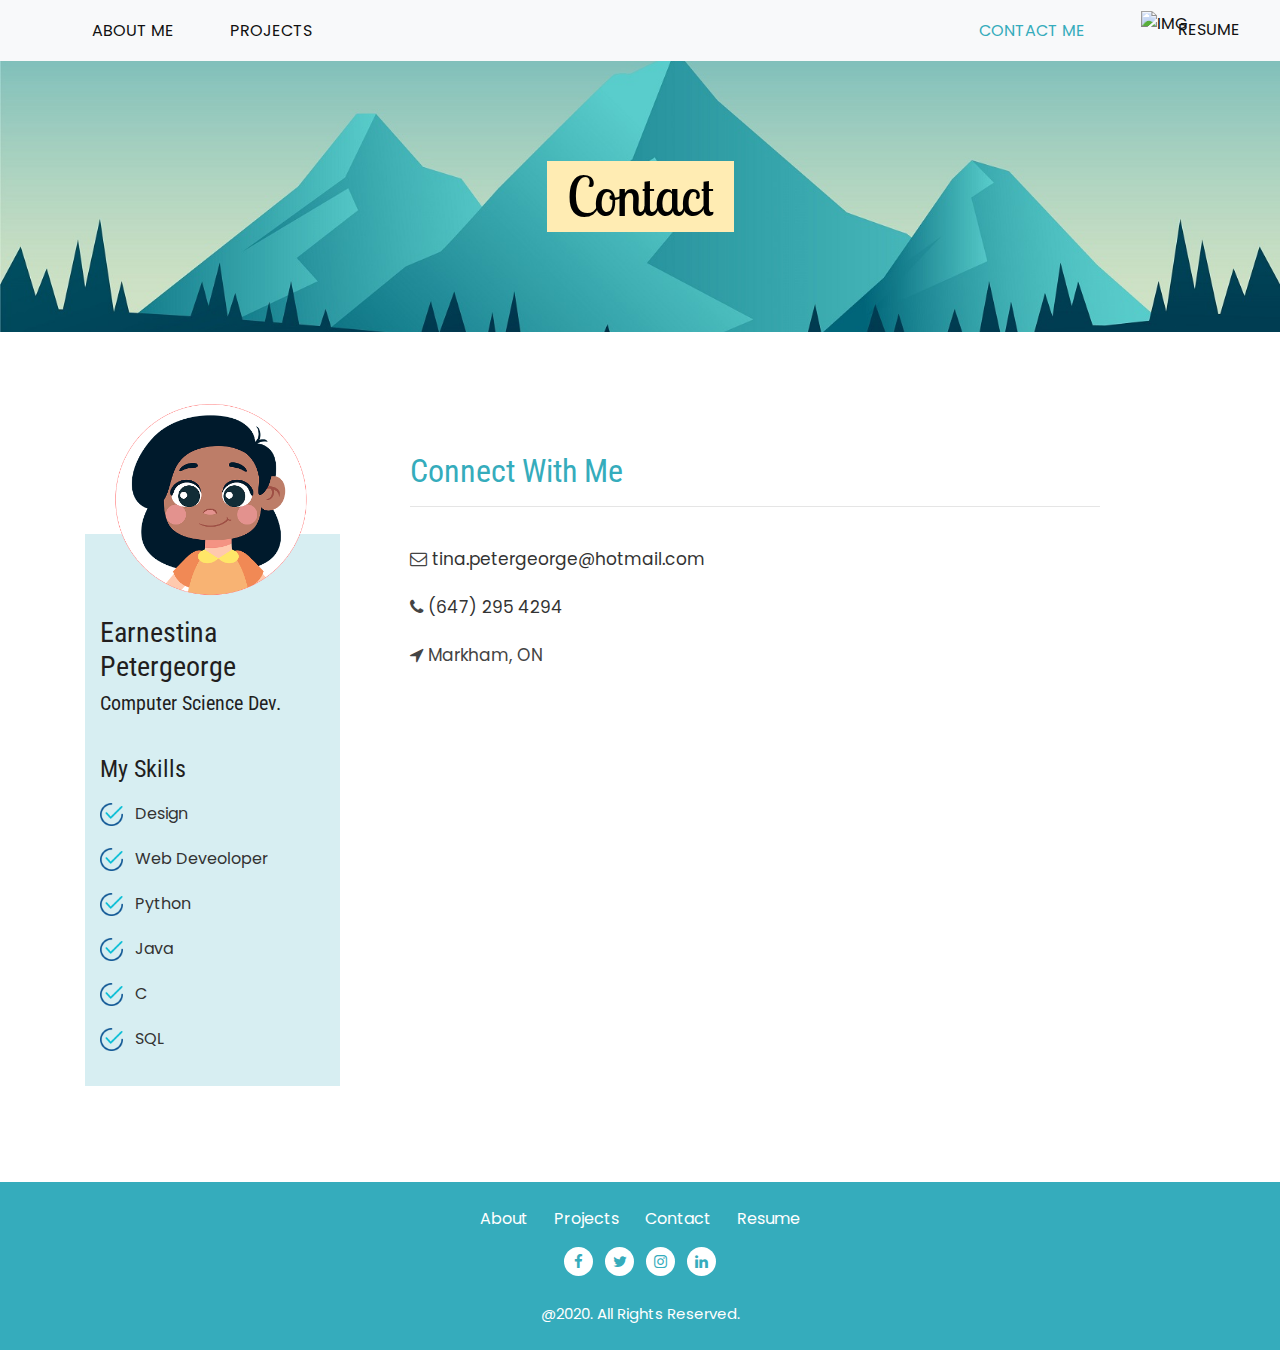
==== contact.html @ 9672d9c1 "Add files via upload" ====
﻿<!DOCTYPE html>
<html lang="en">
<head>
    <title>Portfolio</title>
    <meta charset="utf-8">
    <meta name="viewport" content="width=device-width, initial-scale=1">
    <link rel="stylesheet" href="assets/css/bootstrap.min.css">
    <script src="assets/js/jquery.min.js"></script>
    <script src="assets/js/popper.min.js"></script>
    <script src="assets/js/bootstrap.min.js"></script>
    <link href="https://fonts.googleapis.com/css2?family=Poppins:wght@300;400;500&display=swap" rel="stylesheet">
    <link href="https://fonts.googleapis.com/css2?family=Roboto+Condensed:wght@400;700&display=swap" rel="stylesheet">
    <link href="https://fonts.googleapis.com/css2?family=Lobster+Two:wght@400;700&display=swap" rel="stylesheet">
    <link rel="stylesheet" href="assets/css/style.css">
    <link rel="stylesheet" href="assets/fonts/css/font-awesome.min.css">
</head>


<body>
    <nav class="navbar navbar-expand-md navbar-light bg-light custom-nav">
        <a class="navbar-brand d-lg-none" href="index.html">
        
        </a>
        <button class="navbar-toggler" type="button" data-toggle="collapse" data-target="#navbarToggle" aria-controls="navbarToggle" aria-expanded="false" aria-label="Toggle navigation">
            <span class="navbar-toggler-icon"></span>
        </button>
        <div class="collapse navbar-collapse justify-content-between" id="navbarToggle">

            <ul class="navbar-nav ml-xl-5">
                <li class="nav-item">
                    <a class="nav-link" href="index.html">About Me</a>
                </li>
                <li class="nav-item">
                    <a class="nav-link" href="projects.html">Projects</a>
                </li>
            </ul>
            <a class="navbar-brand d-none d-lg-block" href="index.html">
                
            </a>
            <ul class="navbar-nav mr-xl-5">
                <li class="nav-item">
                    <a class="nav-link  active-menu" href="contact.html">Contact Me</a>
                </li>
                <li class="nav-item res-li">
                    <a class="nav-link res-link" target="_blank" href="assets/files/resume.pdf">
                        <img src="assets/images/button.png" class="img-fluid res-btn" alt="img" />
                        <span>Resume</span>
                    </a>
                </li>
            </ul>
        </div>
    </nav>

    <section class="bg-section" style="background:url(assets/images/banner1.jpg)">
        <div class="bg-section-content bg-section-content-sub">
            <div class="container">
                <div class="row">
                    <div class="col-md-12">
                        <div class="bg-section-content-div">
                            <h1 class="titles">Contact</h1>
                        </div>
                    </div>
                </div>
            </div>
        </div>
    </section>



    <section class="mt-5 pt-4 mb-5 pb-5">

        <div class="container">
            <div class="row">
                <div class="col-md-3">
                    <img src="assets/images/img3.png" class="img-fluid img-width" alt="img" />
                    <div class="my-skills">
                        <h3>Earnestina Petergeorge</h3>
                        <h5>Computer Science Dev.</h5>
                        <h4 class="mt-4 pt-3">My Skills</h4>

                        <ul class="my-list">
                            <li>
                                <img src="assets/images/checkmark.png" alt="img" />
                                Design
                            </li>
                            <li>
                                <img src="assets/images/checkmark.png" alt="img" />
                                Web Deveoloper
                            </li>
                            <li>
                                <img src="assets/images/checkmark.png" alt="img" />
                                Python
                            </li>
                            <li>
                                <img src="assets/images/checkmark.png" alt="img" />
                                Java
                            </li>
                            <li>
                                <img src="assets/images/checkmark.png" alt="img" />
                                C
                            </li>
                            <li>
                                <img src="assets/images/checkmark.png" alt="img" />
                                SQL
                            </li>
                        </ul>

                    </div>
                </div>
                <div class="col-md-8">
                    <div class="project-details contact-us">
                        <h2 class="mt-5 colored">Connect With Me</h2>
                        <hr />
                        <p class="mt-4 pt-3">
                            <i class="fa fa-envelope-o"></i>
                            <a href="mailto:abc@website.com">tina.petergeorge@hotmail.com</a>
                        </p>
                        <p>
                            <i class="fa fa-phone"></i>
                            <a href="tel:019212011">(647) 295 4294</a>
                        </p>
                        <p>
                            <i class="fa fa-location-arrow"></i>
                            Markham, ON
                        </p>

                    </div>

                </div>
            </div>
        </div>
    </section>



    <footer class="pt-4 pb-4">
        <div class="container">
            <div class="row">
                <div class="col-md-12">
                    <ul class="list-inline footer-list">
                        <li class="list-inline-item">
                            <a href="index.html">About</a>
                        </li>
                        <li class="list-inline-item">
                            <a href="projects.html">Projects</a>
                        </li>
                        <li class="list-inline-item">
                            <a href="contact.html">Contact</a>
                        </li>
                        <li class="list-inline-item">
                            <a href="files/resume.pdf">Resume</a>
                        </li>
                    </ul>
                    <ul class="list-inline social-list">
                        <li class="list-inline-item">
                            <a href="#">
                                <i class="fa fa-facebook"></i>
                            </a>
                        </li>
                        <li class="list-inline-item">
                            <a href="#">
                                <i class="fa fa-twitter"></i>
                            </a>
                        </li>
                        <li class="list-inline-item">
                            <a href="#">
                                <i class="fa fa-instagram"></i>
                            </a>
                        </li>
                        <li class="list-inline-item">
                            <a href="https://www.linkedin.com/in/earnestina-petergeorge-698077192/">
                                <i class="fa fa-linkedin"></i>
                            </a>
                        </li>
                    </ul>
                    <p>
                        @2020. All Rights Reserved.
                    </p>
                </div>
            </div>
        </div>
    </footer>

</body>
</html>
---- assets/css/style.css ----
body {
    font-size: 16px;
    line-height: 25px;
    color: #444444;
    font-weight: 400;
    font-family: 'Poppins', sans-serif;
}

h1, h2, h3, h4, h5 {
    color: #221e1e;
    font-weight: 400;
    font-family: 'Roboto Condensed', sans-serif;
}

.titles {
    font-family: 'Lobster Two', cursive;
}

.logo-img {
    width: 70px;
}

.colored {
    color: #35acbc;
}

.custom-nav a {
    color: #111 !important;
    text-transform: uppercase;
    margin: 2px 20px;
}

.navbar-nav .btn {
    color: white !important;
    padding-left: 20px !important;
    padding-right: 20px !important;
    border-radius: 25px;
}

.title-text {
    font-size: 20px;
    font-weight: 500;
}

.section-title {
    text-align: center;
}

.custom-nav .active-menu {
    color: #35acbc !important;
}

.section-title h1 {
    font-size: 40px;
    text-transform: uppercase;
    position: relative;
}

    .section-title h1::before, .section-title h1::after {
        content: '';
        width: 50px;
        height: 2px;
        background: #3498db;
        display: inline-block;
    }

    .section-title h1::before {
        margin: 0 15px 10px 0;
    }

    .section-title h1::after {
        margin: 0 0 10px 15px;
    }


footer {
    background: #35acbc;
    text-align: center;
}

    footer ul {
        text-align: center;
        color: white;
    }

.footer-list li a {
    color: white;
    padding: 3px 7px;
}

.social-list i {
    width: 29px;
    height: 29px;
    color: #35acbc;
    background: white;
    border-radius: 100%;
    line-height: 29px;
    font-size: 15px;
}

    .social-list i:hover {
        background: #eeeeee;
    }

footer p {
    color: white;
    margin-top: 25px;
    font-size: 15px;
    margin-bottom: 0px;
}

.bg-section {
    background-size: cover !important;
    background-position: center center !important;
    background-repeat: no-repeat !important;
    position: relative;
    width: 100% !important;
}

.header-sub {
    background-size: cover !important;
    background-position: center center !important;
    background-repeat: no-repeat !important;
    position: relative;
}

.bg-section-content-sub {
    padding: 100px 0px;
    text-align: center;
}

.bg-section-content h1 {
    font-size: 54px;
    color: #fff;
    margin-bottom: 0;
    margin-top: 0px;
    font-weight: 400;
    display: inline-block;
    background: #FFECB3;
    color: black;
    padding: 3px 20px;
}


.bg-section-content h2 {
    font-size: 30px;
    color: #fff;
    margin-top: 29px;
    margin-bottom: 37px;
    font-weight: 400;
}

.img-width {
    width: 80%;
    margin: 0 auto;
    display: block;
}

.my-skills {
    background: #35acbc33;
    padding: 82px 15px 15px 15px;
    margin-top: -64px;
}

.my-list {
    list-style: none;
    padding-left: 0px;
    position: relative;
    margin-top: 17px !important;
}


    .my-list li {
        margin-bottom: 20px;
        position: relative;
        padding-left: 35px;
        color: #333;
    }

    .my-list img {
        position: absolute;
        left: 0px;
        top: 2px;
        width: 23px;
    }

.contact-us a {
    color: #333;
    text-decoration: none;
}

.contact-us p {
    font-size: 17px;
    margin-bottom: 23px;
}

.res-btn {
    width: 140px;
}

    .res-btn:hover {
        opacity: 0.8;
    }


.res-li {
    position: relative;
}

.res-link {
    padding: 0;
}

.res-li span {
    position: absolute;
    left: 65px;
    top: 9px;
}


@media(min-width:1200px) {
    .project-details {
        margin-left: 40px;
    }

    .logo-img {
        width: 85px;
        margin-top: -9px;
        margin-bottom: -9px;
    }
}

@media(max-width:767px) {
    .section-title h1::before, .section-title h1::after {
        display: none;
    }
}
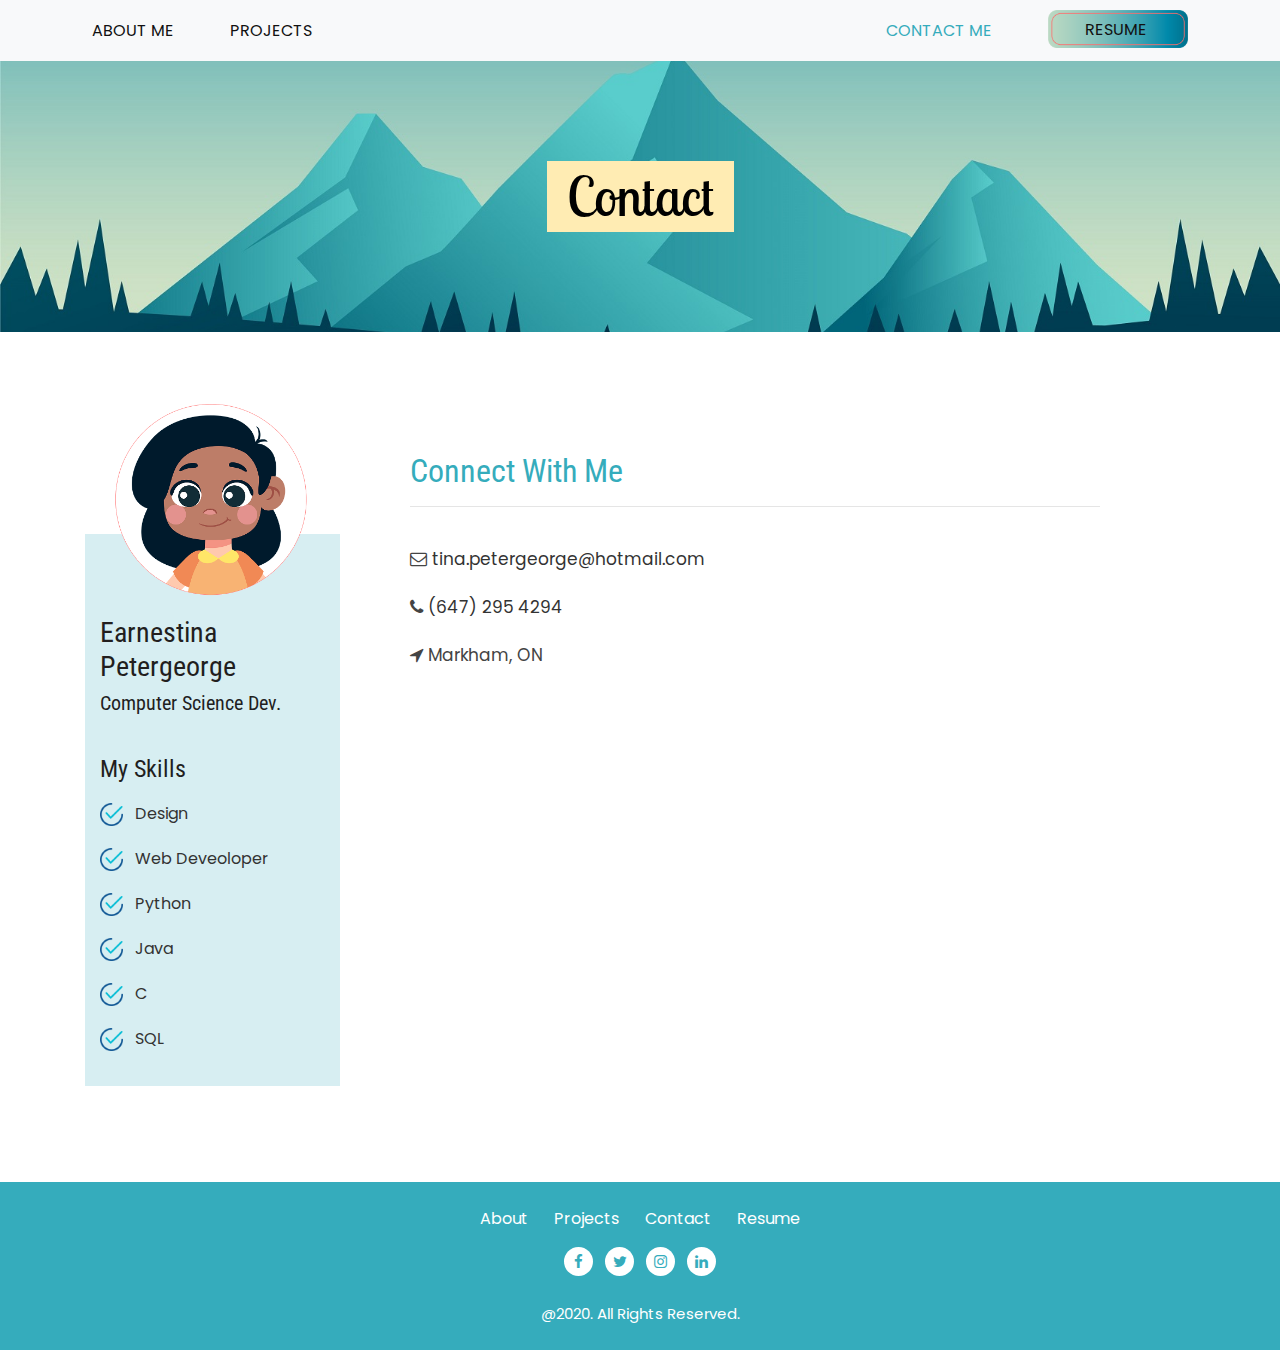
==== commit 6340e6fe: "Update contact.html" ====
--- a/contact.html
+++ b/contact.html
@@ -43,7 +43,7 @@
                 </li>
                 <li class="nav-item res-li">
                     <a class="nav-link res-link" target="_blank" href="assets/files/resume.pdf">
-                        <img src="assets/images/button.png" class="img-fluid res-btn" alt="img" />
+                        <img src="assets/images/Button.png" class="img-fluid res-btn" alt="img" />
                         <span>Resume</span>
                     </a>
                 </li>
@@ -182,4 +182,4 @@
     </footer>
 
 </body>
-</html>+</html>
